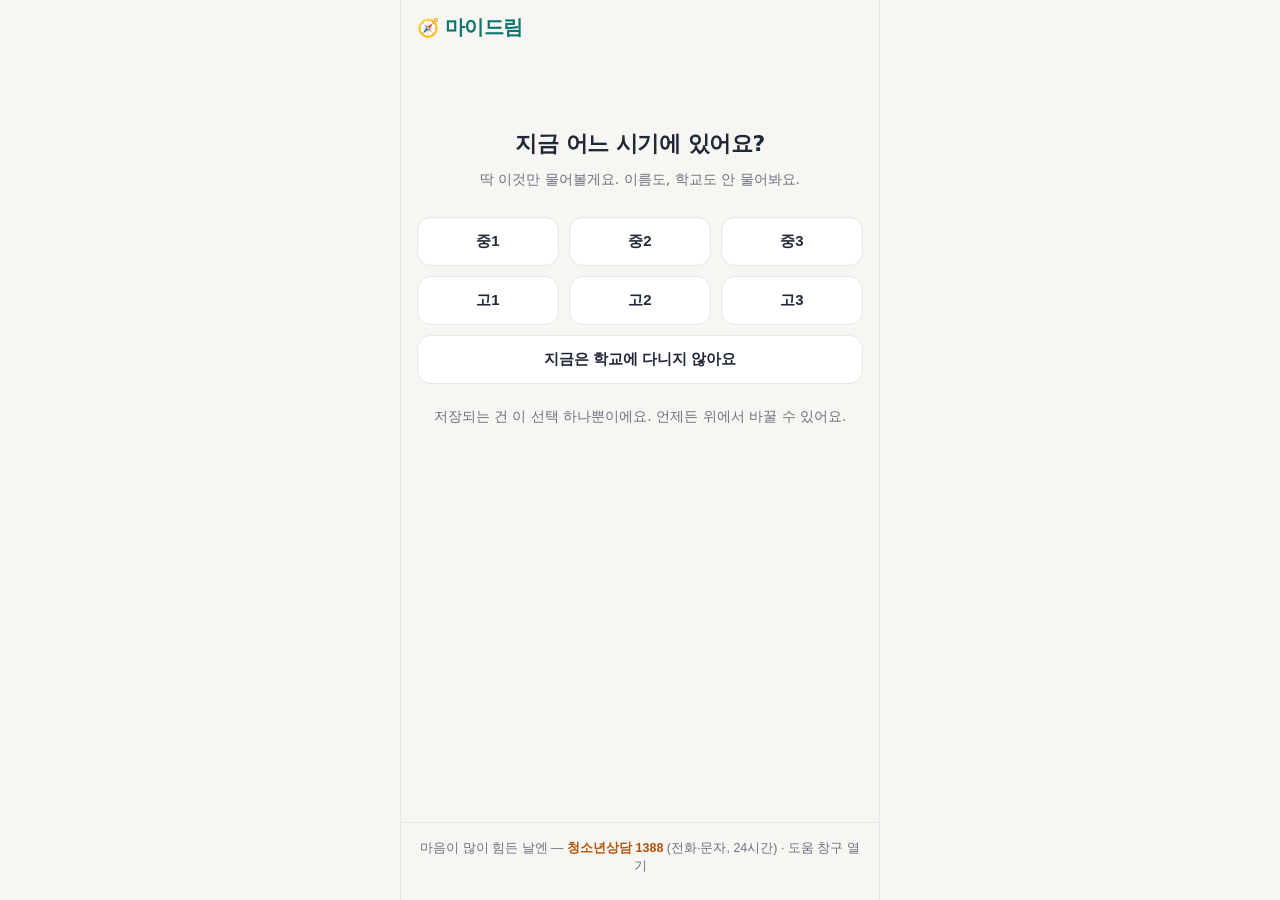
==== index.html @ dfd95384 "v1.4: 고교 지도·학과 지도·실기 가이드 신설 (중학생 고입 + 고교생 학과 리서치) - 고교 지도(#hischool): 학교 유형 9종(영재·과학·마이스터·특성화·예체고·일반" ====
<!DOCTYPE html>
<html lang="ko">
<head>
  <meta charset="UTF-8" />
  <meta name="viewport" content="width=device-width, initial-scale=1.0" />
  <title>마이드림 — 지도와 나침반</title>
  <link rel="stylesheet" href="css/style.css" />
</head>
<body>
  <div id="app" class="app">
    <header class="topbar">
      <button id="brandBtn" class="brand" type="button" aria-label="홈으로">
        <span class="brand-mark">🧭</span> 마이드림
      </button>
      <button id="gradeBtn" class="grade-pill" type="button" aria-label="시기 바꾸기"></button>
    </header>
    <main id="screen" class="screen" aria-live="polite"></main>
    <footer class="care-footer">
      <button id="helpFooterBtn" class="care-footer-btn" type="button">
        마음이 많이 힘든 날엔 — <strong>청소년상담 1388</strong> (전화·문자, 24시간) · 도움 창구 열기
      </button>
    </footer>
  </div>
  <script src="data/content.data.js"></script>
  <script src="data/modules.data.js"></script>
  <script src="data/care.data.js"></script>
  <script src="data/lens.data.js"></script>
  <script src="data/jobs.data.js"></script>
  <script src="data/explore.data.js"></script>
  <script src="data/quest.data.js"></script>
  <script src="data/shield.data.js"></script>
  <script src="data/parents.data.js"></script>
  <script src="data/dday.data.js"></script>
  <script src="data/jobdex.data.js"></script>
  <script src="data/paths.data.js"></script>
  <script src="data/guides.data.js"></script>
  <script src="data/hischool.data.js"></script>
  <script src="data/majors.data.js"></script>
  <script src="data/artprep.data.js"></script>
  <script src="js/content.js"></script>
  <script src="js/compass.js"></script>
  <script src="js/reverse.js"></script>
  <script src="js/care.js"></script>
  <script src="js/lens.js"></script>
  <script src="js/quests.js"></script>
  <script src="js/shield.js"></script>
  <script src="js/signal.js"></script>
  <script src="js/portfolio.js"></script>
  <script src="js/api.js"></script>
  <script src="js/daily.js"></script>
  <script src="js/app.js"></script>
</body>
</html>
---- css/style.css ----
/* 맵시 — 모바일 우선. 원칙: 랭킹·무한피드 없음, 짧은 세션, 차분한 톤 */
:root {
  --ink: #1f2937;
  --ink-soft: #6b7280;
  --bg: #f7f6f2;
  --card: #ffffff;
  --brand: #0f766e;
  --brand-soft: #e6f2f0;
  --accent: #b45309;
  --line: #e5e7eb;
  --chip1: #1d4ed8; /* ① 국가통계 */
  --chip2: #0f766e; /* ② 공공기관 */
  --chip3: #7c3aed; /* ③ 연구·이론 */
  --chip4: #b45309; /* ④ 현장·개인 */
  --radius: 14px;
}
* { box-sizing: border-box; margin: 0; padding: 0; }
[hidden] { display: none !important; }
html { -webkit-text-size-adjust: 100%; }
body {
  font-family: "Pretendard", "Apple SD Gothic Neo", "Malgun Gothic", system-ui, sans-serif;
  background: var(--bg);
  color: var(--ink);
  line-height: 1.55;
}
.app { max-width: 480px; margin: 0 auto; min-height: 100dvh; display: flex; flex-direction: column; }

.topbar {
  display: flex; align-items: center; justify-content: space-between;
  padding: 14px 16px 10px;
}
.brand {
  border: 0; background: none; font-size: 20px; font-weight: 800; color: var(--brand);
  display: flex; align-items: center; gap: 6px; cursor: pointer; letter-spacing: -0.02em;
}
.brand-mark { font-size: 18px; }
.grade-pill {
  border: 1px solid var(--line); background: var(--card); color: var(--ink-soft);
  border-radius: 999px; padding: 6px 12px; font-size: 13px; cursor: pointer;
}
.grade-pill:empty { display: none; }

.screen { flex: 1; padding: 4px 16px 24px; }

/* 시기 내비게이션 한 줄 */
.period-nav {
  background: var(--brand-soft); color: var(--brand);
  border-radius: var(--radius); padding: 12px 14px; font-size: 14px; font-weight: 600;
  margin-bottom: 16px;
}

.section-label { font-size: 13px; color: var(--ink-soft); margin: 18px 2px 8px; font-weight: 600; }

/* 질문 카드 */
.qcard {
  display: block; width: 100%; text-align: left; cursor: pointer;
  background: var(--card); border: 1px solid var(--line); border-radius: var(--radius);
  padding: 14px 16px; margin-bottom: 10px; font-size: 15.5px; font-weight: 600; color: var(--ink);
  transition: transform 0.06s ease;
}
.qcard:active { transform: scale(0.985); }
.qcard .qmeta { display: block; margin-top: 6px; font-size: 12px; font-weight: 500; color: var(--ink-soft); }

.browse-link {
  display: block; text-align: center; margin-top: 14px; padding: 12px;
  color: var(--brand); font-weight: 700; font-size: 14px; background: none; border: 0; cursor: pointer; width: 100%;
}

/* 온보딩 */
.onboard { padding-top: 8vh; text-align: center; }
.onboard h1 { font-size: 22px; letter-spacing: -0.02em; margin-bottom: 8px; }
.onboard p { color: var(--ink-soft); font-size: 14px; margin-bottom: 26px; }
.grade-grid { display: grid; grid-template-columns: repeat(3, 1fr); gap: 10px; }
.grade-grid .wide { grid-column: 1 / -1; }
.grade-choice {
  padding: 14px 8px; border-radius: var(--radius); border: 1px solid var(--line);
  background: var(--card); font-size: 15px; font-weight: 700; color: var(--ink); cursor: pointer;
}
.grade-choice:active { background: var(--brand-soft); }
.privacy-note { margin-top: 22px; font-size: 12px; color: var(--ink-soft); }

/* 답변 화면 */
.answer-back { background: none; border: 0; color: var(--ink-soft); font-size: 14px; cursor: pointer; padding: 6px 0 14px; }
.answer-q { font-size: 17px; font-weight: 700; color: var(--ink-soft); margin-bottom: 14px; }
.answer-l1 {
  background: var(--card); border: 1px solid var(--line); border-radius: var(--radius); padding: 18px 16px;
}
.answer-l1 .headline { font-size: 19px; font-weight: 800; letter-spacing: -0.02em; margin-bottom: 10px; }
.answer-l1 .body { font-size: 15px; }
.chips { margin-top: 12px; display: flex; flex-wrap: wrap; gap: 6px; }
.chip {
  font-size: 11.5px; font-weight: 700; border-radius: 999px; padding: 3px 10px; color: #fff;
}
.chip.g1 { background: var(--chip1); }
.chip.g2 { background: var(--chip2); }
.chip.g3 { background: var(--chip3); }
.chip.g4 { background: var(--chip4); }
.chip.g0 { background: var(--ink-soft); }

.answer-l2 {
  margin-top: 14px; background: #fffbeb; border: 1px solid #fde68a; border-radius: var(--radius); padding: 16px;
}
.answer-l2 .l2-title { font-size: 13px; font-weight: 800; color: var(--accent); margin-bottom: 8px; }
.answer-l2 .body { font-size: 15px; }

.answer-l3 { margin-top: 18px; }
.l3-btn {
  width: 100%; padding: 15px; border: 0; border-radius: var(--radius); cursor: pointer;
  background: var(--brand); color: #fff; font-size: 15.5px; font-weight: 700;
}
.l3-note {
  margin-top: 10px; padding: 12px 14px; border-radius: var(--radius);
  background: var(--brand-soft); color: var(--brand); font-size: 13.5px; display: none;
}
.l3-note.show { display: block; }

/* 전체 열람 */
.group-block { margin-bottom: 8px; }
.group-title {
  width: 100%; text-align: left; background: none; border: 0; cursor: pointer;
  font-size: 15px; font-weight: 800; padding: 12px 2px; color: var(--ink);
  display: flex; justify-content: space-between; align-items: center;
}
.group-title .count { font-size: 12px; color: var(--ink-soft); font-weight: 600; }
.group-body { display: none; }
.group-body.open { display: block; }

/* 도구 공통 (나침반·역방향) */
.tool-intro { padding-top: 6vh; text-align: center; }
.tool-kicker { font-size: 13px; font-weight: 800; color: var(--brand); margin: 4px 0 8px; letter-spacing: 0.02em; }
.tool-intro h1, .result-title { font-size: 21px; letter-spacing: -0.02em; margin-bottom: 8px; }
.tool-intro p, .result-sub { color: var(--ink-soft); font-size: 14px; margin-bottom: 20px; }
.ghost-btn {
  width: 100%; margin-top: 10px; padding: 13px; border-radius: var(--radius); cursor: pointer;
  background: none; border: 1px solid var(--line); color: var(--ink-soft); font-size: 14px; font-weight: 600;
}

/* 나침반 축 화면 */
.progress-dots { display: flex; gap: 6px; justify-content: center; padding: 10px 0 18px; }
.dot { width: 8px; height: 8px; border-radius: 50%; background: var(--line); }
.dot.done { background: var(--brand); opacity: 0.45; }
.dot.now { background: var(--brand); }
.axis-card { padding-top: 4vh; text-align: center; }
.axis-q { font-size: 19px; font-weight: 800; letter-spacing: -0.02em; margin-bottom: 24px; }
.opt-btn {
  display: block; width: 100%; padding: 20px 16px; margin-bottom: 4px; cursor: pointer;
  background: var(--card); border: 1px solid var(--line); border-radius: var(--radius);
  font-size: 16.5px; font-weight: 700; color: var(--ink);
}
.opt-btn:active { background: var(--brand-soft); border-color: var(--brand); }
.axis-vs { font-size: 12px; color: var(--ink-soft); margin: 6px 0; }
.skip-btn { background: none; border: 0; color: var(--ink-soft); font-size: 13px; margin-top: 18px; cursor: pointer; text-decoration: underline; }

/* 결과 카드 */
.pick-summary { display: flex; flex-wrap: wrap; gap: 6px; margin-bottom: 6px; }
.pick-tag { font-size: 12px; font-weight: 700; color: var(--brand); background: var(--brand-soft); border-radius: 999px; padding: 4px 10px; }
.cluster-card {
  background: var(--card); border: 1px solid var(--line); border-radius: var(--radius);
  padding: 14px 16px; margin-bottom: 10px;
}
.cluster-head { display: flex; justify-content: space-between; align-items: baseline; }
.cluster-name { font-size: 16px; font-weight: 800; }
.cluster-match { font-size: 12px; font-weight: 700; color: var(--brand); }
.cluster-day { font-size: 13.5px; color: var(--ink-soft); margin-top: 4px; }
.cluster-jobs { display: flex; flex-wrap: wrap; gap: 6px; margin-top: 10px; }
.job-tag { font-size: 12px; background: var(--bg); border: 1px solid var(--line); border-radius: 999px; padding: 3px 10px; color: var(--ink); }
.cluster-why { font-size: 12.5px; color: var(--brand); margin-top: 10px; }
.lens-line {
  margin-top: 14px; padding: 13px 14px; border-radius: var(--radius);
  background: #eef2ff; color: #3730a3; font-size: 13.5px; font-weight: 600;
}
.open-question {
  margin-top: 14px; padding: 13px 14px; border-radius: var(--radius);
  background: var(--brand-soft); color: var(--brand); font-size: 14px; font-weight: 600;
}

/* 역방향 과목 선택 */
.subject-grid { display: flex; flex-wrap: wrap; gap: 8px; margin: 6px 0 18px; }
.subject-chip {
  padding: 9px 14px; border-radius: 999px; border: 1px solid var(--line); background: var(--card);
  font-size: 14px; font-weight: 600; color: var(--ink); cursor: pointer;
}
.subject-chip.on { background: var(--brand); border-color: var(--brand); color: #fff; }
.stem-note { margin-top: 10px; font-size: 12.5px; color: var(--accent); background: #fffbeb; border-radius: 10px; padding: 9px 11px; }
.inline-link { background: none; border: 0; color: var(--accent); font-weight: 700; text-decoration: underline; cursor: pointer; font-size: 12.5px; padding: 0; }

.care-footer {
  padding: 8px 10px 16px; text-align: center; border-top: 1px solid var(--line);
}
.care-footer-btn {
  background: none; border: 0; cursor: pointer; width: 100%;
  font-size: 12.5px; color: var(--ink-soft); line-height: 1.5; padding: 8px;
}
.care-footer strong { color: var(--accent); }

/* D-day 내비게이션 */
.dday-line { display: flex; align-items: center; gap: 8px; font-size: 14px; font-weight: 700; }
.dday-badge {
  background: var(--brand); color: #fff; border-radius: 8px; padding: 3px 9px;
  font-size: 13px; font-weight: 800; flex-shrink: 0;
}
.dday-note { font-size: 12px; font-weight: 500; color: var(--ink-soft); margin-top: 6px; }
.dday-task {
  display: block; width: 100%; text-align: left; cursor: pointer; margin-top: 10px;
  background: var(--card); border: 1px dashed var(--brand); border-radius: 10px;
  padding: 10px 12px; font-size: 13.5px; font-weight: 700; color: var(--brand);
}

/* 경로 지도 */
.paths-note { font-size: 13px; color: var(--ink-soft); margin: -2px 2px 10px; }

/* 직업 도감 */
.dex-today { border-color: var(--brand); }
.dex-met { cursor: default; }
.dex-unmet { cursor: default; color: var(--line); border-style: dashed; background: none; }

/* 렌즈: 홈 티저 */
.lens-teaser {
  display: block; width: 100%; text-align: left; cursor: pointer; margin-bottom: 14px;
  background: linear-gradient(135deg, #eef2ff, #e6f2f0); border: 1px solid #c7d2fe;
  border-radius: var(--radius); padding: 13px 16px;
}
.lens-teaser-kicker { display: block; font-size: 11.5px; font-weight: 800; color: #4338ca; margin-bottom: 3px; }
.lens-teaser-title { display: block; font-size: 15.5px; font-weight: 700; color: var(--ink); }

/* 렌즈: 카드 상세 (5단 구조) */
.lens-today { border-color: #818cf8; }
.lens-hook { font-size: 16px; font-weight: 700; margin: 4px 0 14px; }
.lens-structure {
  background: var(--card); border: 1px solid var(--line); border-radius: var(--radius); padding: 14px 16px;
}
.flow-row { display: flex; flex-wrap: wrap; align-items: center; gap: 6px; margin-bottom: 8px; }
.flow-name { font-size: 11.5px; font-weight: 800; color: var(--ink-soft); flex-basis: 100%; }
.flow-steps { display: flex; flex-wrap: wrap; align-items: center; gap: 5px; }
.flow-step {
  font-size: 12.5px; font-weight: 700; background: var(--brand-soft); color: var(--brand);
  border-radius: 8px; padding: 5px 9px;
}
.flow-sep { color: var(--ink-soft); font-size: 12px; }
.lens-structure-text { font-size: 14.5px; margin-top: 8px; }
.lens-counter {
  margin-top: 12px; background: #fffbeb; border: 1px solid #fde68a; border-radius: var(--radius);
  padding: 13px 15px; font-size: 14px;
}
.lens-career { margin-top: 12px; padding: 13px 15px; background: var(--card); border: 1px solid var(--line); border-radius: var(--radius); font-size: 14px; }
.lens-career-label { display: block; font-size: 12px; font-weight: 800; color: var(--brand); margin-bottom: 4px; }
.lens-answer-form { display: flex; gap: 8px; margin-top: 12px; }
.structure-line { font-size: 13.5px; color: var(--ink-soft); margin-top: 6px; }
.lens-ref { color: #4338ca; font-weight: 700; font-size: 12.5px; white-space: nowrap; }

/* 조건 카드 (모듈 B) */
.job-path { font-size: 14px; margin-top: 6px; }
.job-path.soft { color: var(--ink-soft); font-size: 13.5px; }
.job-alt-label { font-size: 12px; font-weight: 800; color: var(--brand); margin-top: 12px; }
.job-inline { display: block; margin-top: 10px; color: var(--brand); }

/* 퀘스트 */
.quest-done { border-color: var(--brand); background: #f4faf9; }
.quest-form { margin-top: 10px; }

/* 저널·체크인 */
.mood-row { display: flex; gap: 6px; margin: 8px 0 4px; }
.mood-btn {
  flex: 1; display: flex; flex-direction: column; align-items: center; gap: 4px; cursor: pointer;
  background: var(--card); border: 1px solid var(--line); border-radius: var(--radius); padding: 10px 2px;
}
.mood-btn.on { border-color: var(--brand); background: var(--brand-soft); }
.mood-e { font-size: 22px; }
.mood-label { font-size: 11px; color: var(--ink-soft); font-weight: 600; }
.care-block {
  margin-top: 14px; padding: 15px 16px; border-radius: var(--radius);
  background: var(--brand-soft); color: var(--ink); font-size: 14px; line-height: 1.7;
}
.care-block-actions { display: flex; gap: 8px; margin-top: 12px; }
.care-block-actions .ghost-btn { margin-top: 0; background: var(--card); }
.journal-entry {
  display: flex; align-items: baseline; gap: 10px; padding: 11px 4px;
  border-bottom: 1px solid var(--line); font-size: 14px;
}
.journal-date { flex-shrink: 0; font-size: 11.5px; color: var(--ink-soft); }
.journal-text { flex: 1; }
.journal-del { background: none; border: 0; color: var(--ink-soft); font-size: 16px; cursor: pointer; padding: 0 4px; }
.explore-open { display: inline-block; margin-top: 10px; }

/* 가이드 카드의 외부 링크 버튼 — ghost-btn과 같은 자리, 링크임을 색으로 구분 */
.guide-link {
  display: block; text-align: center; margin-top: 10px; padding: 13px; border-radius: var(--radius);
  background: var(--brand-soft); color: var(--brand); font-size: 14px; font-weight: 700; text-decoration: none;
}

/* 첫 일자리 방패 */
.calc-row { display: flex; gap: 10px; margin-top: 12px; }
.calc-label { flex: 1; font-size: 12px; font-weight: 700; color: var(--ink-soft); }
.calc-input { width: 100%; margin-top: 4px; }
.calc-result { margin-top: 12px; padding: 12px 14px; background: var(--brand-soft); border-radius: var(--radius); }
.check-item {
  display: flex; align-items: flex-start; gap: 9px; padding: 9px 0;
  border-top: 1px solid var(--line); font-size: 14px; cursor: pointer;
}
.check-item input { margin-top: 3px; accent-color: var(--brand); width: 16px; height: 16px; flex-shrink: 0; }

/* 검색 */
.search-form { display: flex; gap: 8px; margin-bottom: 14px; }
.search-input {
  flex: 1; padding: 12px 14px; border-radius: var(--radius); border: 1px solid var(--line);
  background: var(--card); font-size: 15px; color: var(--ink); font-family: inherit;
}
.search-input:focus { outline: 2px solid var(--brand); border-color: var(--brand); }
.search-btn {
  padding: 0 18px; border-radius: var(--radius); border: 0; cursor: pointer;
  background: var(--brand); color: #fff; font-size: 14px; font-weight: 700;
}

/* 위기 안내 — 차분하고 크게, 판단 문구 없음 */
.care-now { padding-top: 5vh; text-align: center; }
.care-title { font-size: 21px; letter-spacing: -0.02em; margin-bottom: 20px; }
.care-primary {
  background: var(--card); border: 1.5px solid var(--brand); border-radius: var(--radius);
  padding: 20px 16px; text-align: center;
}
.care-name { font-size: 19px; font-weight: 800; }
.care-hours { font-size: 13px; color: var(--ink-soft); margin-top: 4px; }
.care-desc { font-size: 14.5px; margin: 12px 0 16px; }
.care-call {
  display: block; padding: 16px; border-radius: var(--radius); background: var(--brand);
  color: #fff; font-size: 17px; font-weight: 800; text-decoration: none; margin-bottom: 8px;
}
.care-sms, .care-chat {
  display: block; padding: 13px; border-radius: var(--radius); background: var(--brand-soft);
  color: var(--brand); font-size: 14.5px; font-weight: 700; text-decoration: none; margin-bottom: 8px;
}
.care-note { font-size: 13px; color: var(--ink-soft); margin: 16px 0 6px; }

/* 도움 창구 (안심 DB) */
.help-lines { margin-top: 10px; }
.help-line {
  display: flex; align-items: center; justify-content: space-between; gap: 10px;
  padding: 10px 0; border-top: 1px solid var(--line);
}
.help-info { display: flex; flex-direction: column; }
.help-name { font-size: 14.5px; font-weight: 700; }
.help-note { font-size: 12px; color: var(--ink-soft); margin-top: 2px; }
.help-call, .help-link {
  flex-shrink: 0; padding: 9px 14px; border-radius: 999px; background: var(--brand);
  color: #fff; font-size: 14px; font-weight: 800; text-decoration: none;
}
.help-link { background: var(--brand-soft); color: var(--brand); }

@media (min-width: 480px) {
  .app { border-left: 1px solid var(--line); border-right: 1px solid var(--line); }
}
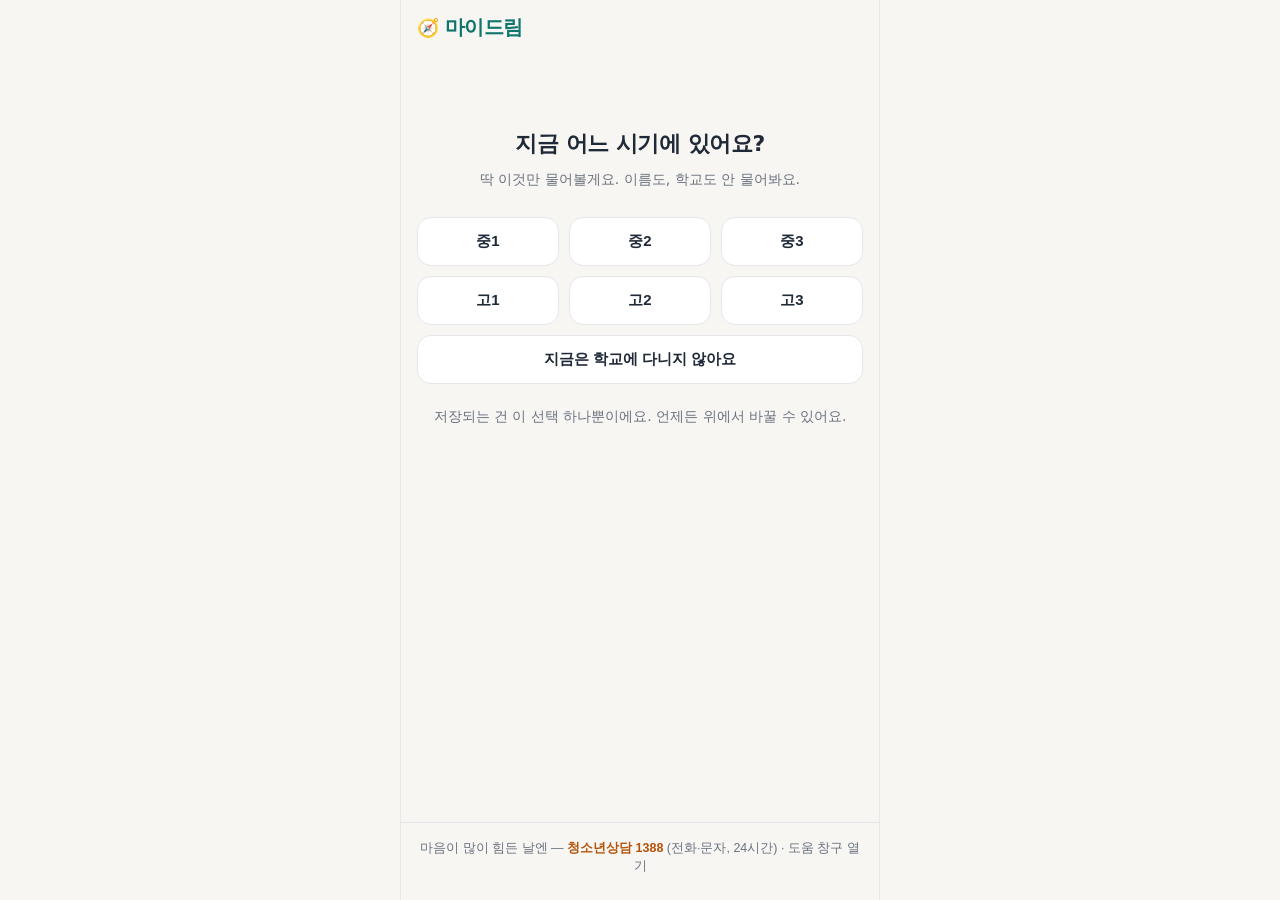
==== commit b81ded71: "v1.6: 대안학교 정보 모듈 (mydream-alt-school-module-prompt.md 구현) - 핵심: '교육청 등록 ≠ 학력 인정' 혼동을 UI 구조로 차단 — 학력 " ====
--- a/index.html
+++ b/index.html
@@ -37,6 +37,7 @@
   <script src="data/hischool.data.js"></script>
   <script src="data/majors.data.js"></script>
   <script src="data/artprep.data.js"></script>
+  <script src="data/altschools.data.js"></script>
   <script src="js/content.js"></script>
   <script src="js/compass.js"></script>
   <script src="js/reverse.js"></script>
@@ -48,6 +49,7 @@
   <script src="js/portfolio.js"></script>
   <script src="js/api.js"></script>
   <script src="js/daily.js"></script>
+  <script src="js/altschools.js"></script>
   <script src="js/app.js"></script>
 </body>
 </html>
--- a/css/style.css
+++ b/css/style.css
@@ -287,6 +287,16 @@
   display: block; text-align: center; margin-top: 10px; padding: 13px; border-radius: var(--radius);
   background: var(--brand-soft); color: var(--brand); font-size: 14px; font-weight: 700; text-decoration: none;
 }
+/* 외부 포털 링크의 '수시 업데이트' 표시 — 앱 정보 기준일과 대비되는 최신성 안내 */
+.fresh-tag { font-size: 10.5px; font-weight: 700; opacity: 0.65; vertical-align: 1px; white-space: nowrap; }
+
+/* 대안학교 — 학력 인정 배지: 학교명보다 위, 색+텍스트 병기 (색만으로 구분 금지) */
+.alt-badges { display: flex; gap: 6px; flex-wrap: wrap; margin-bottom: 8px; }
+.alt-badge { font-size: 12px; font-weight: 800; padding: 4px 10px; border-radius: 999px; }
+.alt-badge.ok { background: var(--brand-soft); color: var(--brand); }
+.alt-badge.warn { background: #fbe9e7; color: #b3261e; }
+.alt-badge.plain { background: none; color: var(--ink-soft); border: 1px solid var(--line); }
+.alt-card { display: block; }
 
 /* 첫 일자리 방패 */
 .calc-row { display: flex; gap: 10px; margin-top: 12px; }
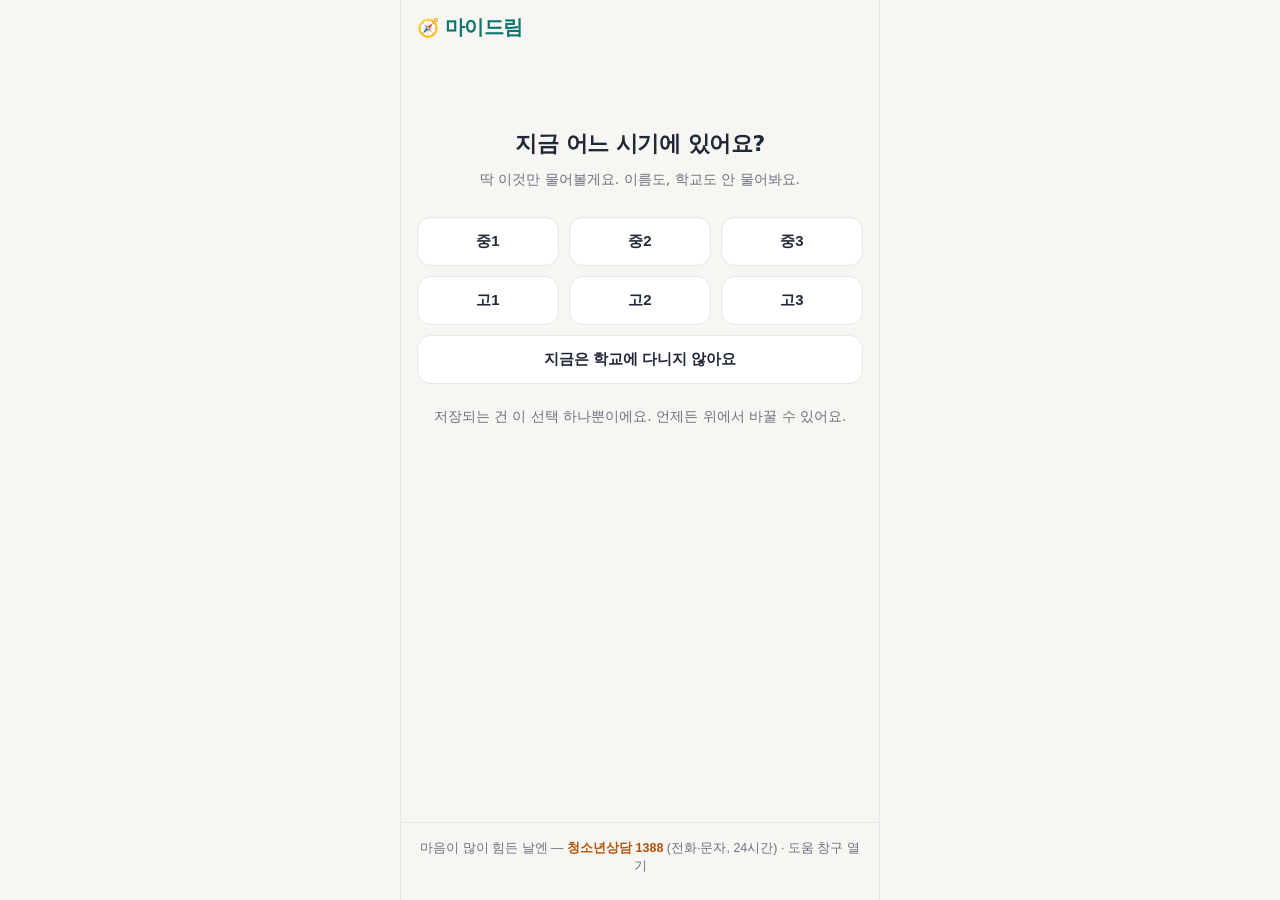
==== commit 71070048: "v1.9: 성직자 진로 모듈 구현 (mydream-clergy-path-module-prompt.md — 빌드 가드로 비노출 상태 출고) - 중립 원칙: 직업 정보로만 — 동일 컴" ====
--- a/index.html
+++ b/index.html
@@ -38,6 +38,7 @@
   <script src="data/majors.data.js"></script>
   <script src="data/artprep.data.js"></script>
   <script src="data/altschools.data.js"></script>
+  <script src="data/clergy.data.js"></script>
   <script src="js/content.js"></script>
   <script src="js/compass.js"></script>
   <script src="js/reverse.js"></script>
@@ -50,6 +51,7 @@
   <script src="js/api.js"></script>
   <script src="js/daily.js"></script>
   <script src="js/altschools.js"></script>
+  <script src="js/clergy.js"></script>
   <script src="js/app.js"></script>
 </body>
 </html>
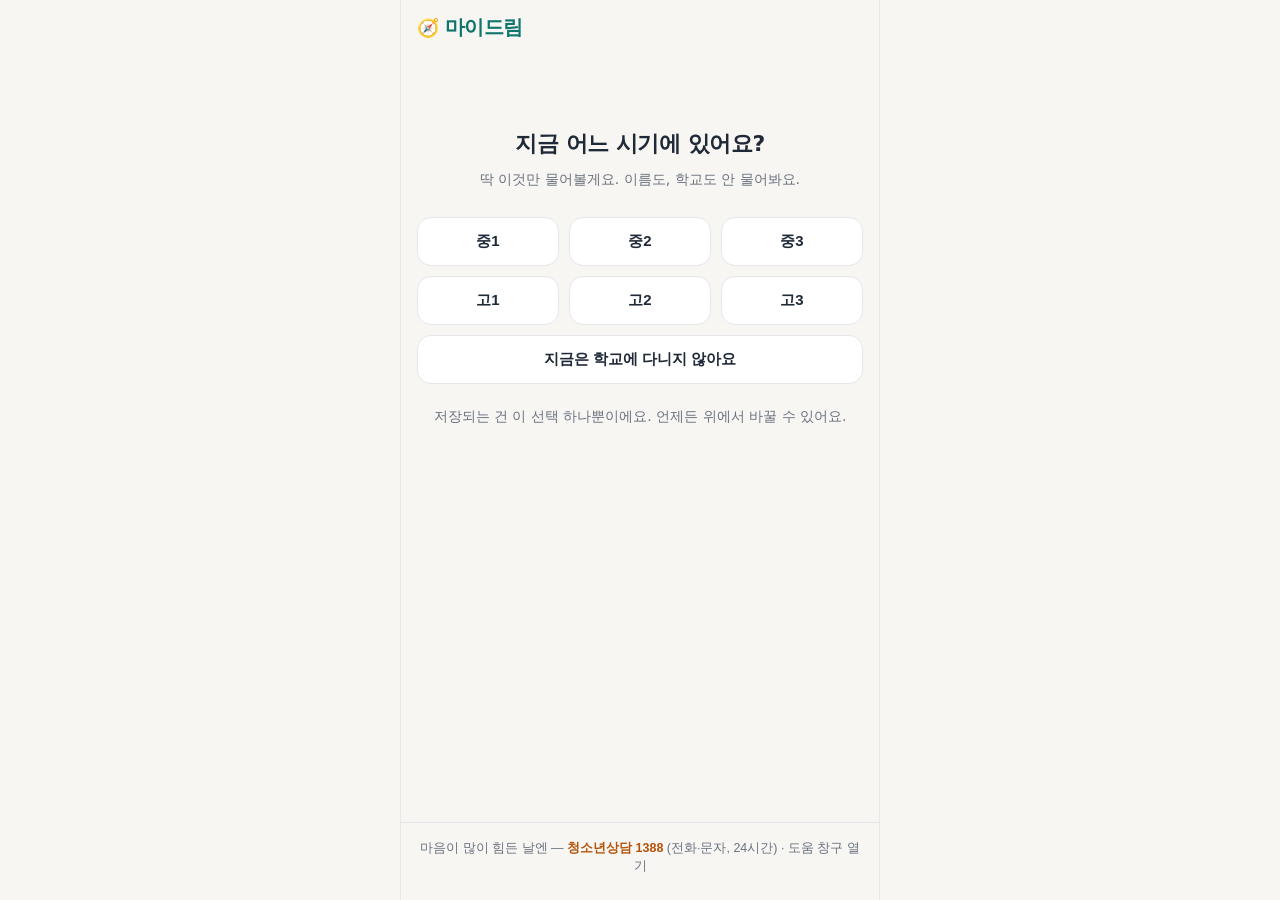
==== commit 15a9752f: "v2.6: 직업 사전 90여 종 신설 — 세부 직업 검색을 직업군·학년별 질문·공식 창구로 연동 간호조무사·직업군인·경찰·환경미화원·요리사·변호사·파일럿 등 90여 종(별칭 포함)" ====
--- a/index.html
+++ b/index.html
@@ -39,6 +39,7 @@
   <script src="data/artprep.data.js"></script>
   <script src="data/altschools.data.js"></script>
   <script src="data/clergy.data.js"></script>
+  <script src="data/jobdict.data.js"></script>
   <script src="js/content.js"></script>
   <script src="js/compass.js"></script>
   <script src="js/reverse.js"></script>
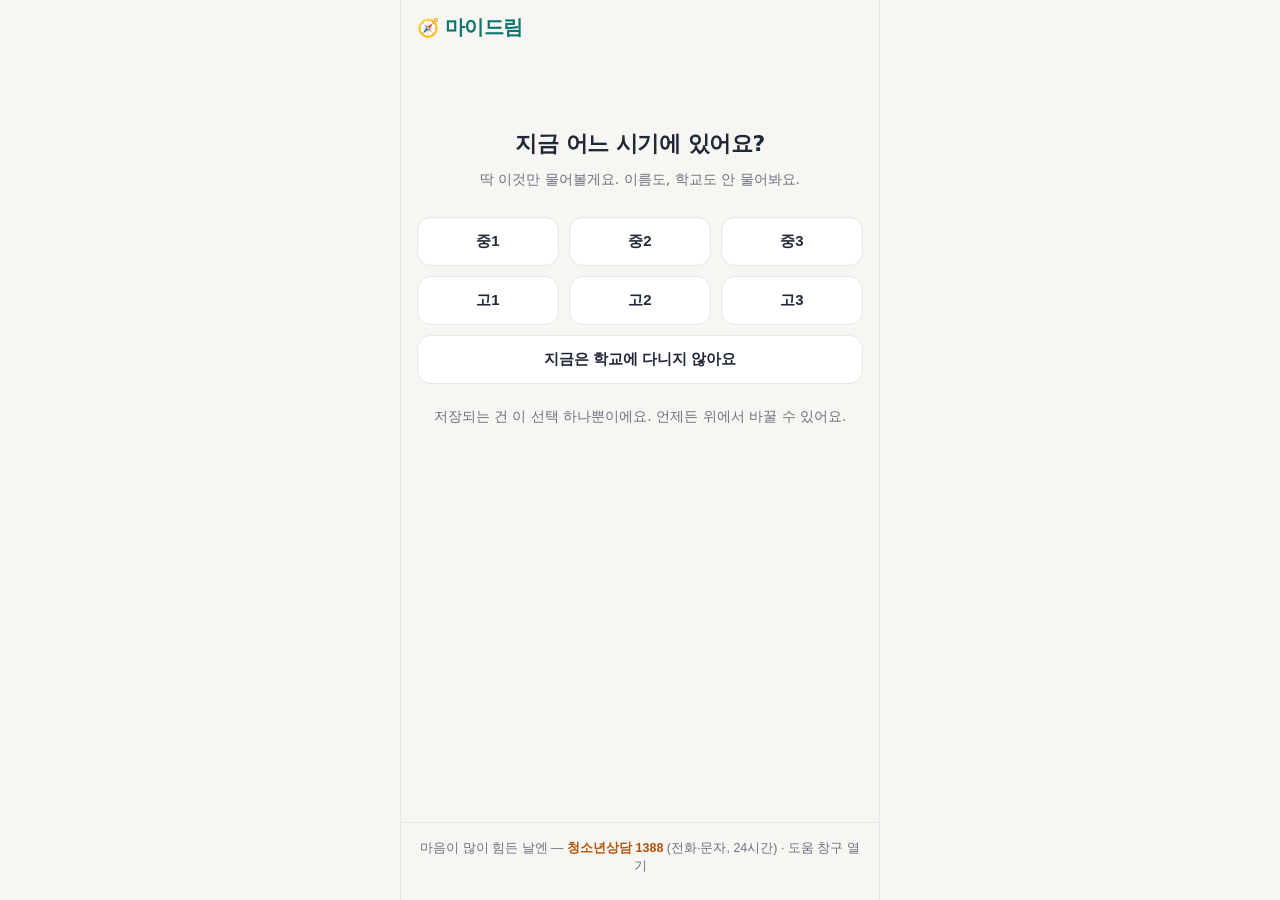
==== commit 0456420c: "v2.8: 검색어 보완(승려·철학자·사학자·심리학자·한약사·행정사·연예인·개그맨·사진사 등) + 캐시 버전 도입 ① 성직 별칭: 승려·출가→스님, 수도자→수녀·수사, 신부님→신부 " ====
--- a/index.html
+++ b/index.html
@@ -1,10 +1,10 @@
-<!DOCTYPE html>
+﻿<!DOCTYPE html>
 <html lang="ko">
 <head>
   <meta charset="UTF-8" />
   <meta name="viewport" content="width=device-width, initial-scale=1.0" />
   <title>마이드림 — 지도와 나침반</title>
-  <link rel="stylesheet" href="css/style.css" />
+  <link rel="stylesheet" href="css/style.css?v=28" />
 </head>
 <body>
   <div id="app" class="app">
@@ -21,38 +21,38 @@
       </button>
     </footer>
   </div>
-  <script src="data/content.data.js"></script>
-  <script src="data/modules.data.js"></script>
-  <script src="data/care.data.js"></script>
-  <script src="data/lens.data.js"></script>
-  <script src="data/jobs.data.js"></script>
-  <script src="data/explore.data.js"></script>
-  <script src="data/quest.data.js"></script>
-  <script src="data/shield.data.js"></script>
-  <script src="data/parents.data.js"></script>
-  <script src="data/dday.data.js"></script>
-  <script src="data/jobdex.data.js"></script>
-  <script src="data/paths.data.js"></script>
-  <script src="data/guides.data.js"></script>
-  <script src="data/hischool.data.js"></script>
-  <script src="data/majors.data.js"></script>
-  <script src="data/artprep.data.js"></script>
-  <script src="data/altschools.data.js"></script>
-  <script src="data/clergy.data.js"></script>
-  <script src="data/jobdict.data.js"></script>
-  <script src="js/content.js"></script>
-  <script src="js/compass.js"></script>
-  <script src="js/reverse.js"></script>
-  <script src="js/care.js"></script>
-  <script src="js/lens.js"></script>
-  <script src="js/quests.js"></script>
-  <script src="js/shield.js"></script>
-  <script src="js/signal.js"></script>
-  <script src="js/portfolio.js"></script>
-  <script src="js/api.js"></script>
-  <script src="js/daily.js"></script>
-  <script src="js/altschools.js"></script>
-  <script src="js/clergy.js"></script>
-  <script src="js/app.js"></script>
+  <script src="data/content.data.js?v=28"></script>
+  <script src="data/modules.data.js?v=28"></script>
+  <script src="data/care.data.js?v=28"></script>
+  <script src="data/lens.data.js?v=28"></script>
+  <script src="data/jobs.data.js?v=28"></script>
+  <script src="data/explore.data.js?v=28"></script>
+  <script src="data/quest.data.js?v=28"></script>
+  <script src="data/shield.data.js?v=28"></script>
+  <script src="data/parents.data.js?v=28"></script>
+  <script src="data/dday.data.js?v=28"></script>
+  <script src="data/jobdex.data.js?v=28"></script>
+  <script src="data/paths.data.js?v=28"></script>
+  <script src="data/guides.data.js?v=28"></script>
+  <script src="data/hischool.data.js?v=28"></script>
+  <script src="data/majors.data.js?v=28"></script>
+  <script src="data/artprep.data.js?v=28"></script>
+  <script src="data/altschools.data.js?v=28"></script>
+  <script src="data/clergy.data.js?v=28"></script>
+  <script src="data/jobdict.data.js?v=28"></script>
+  <script src="js/content.js?v=28"></script>
+  <script src="js/compass.js?v=28"></script>
+  <script src="js/reverse.js?v=28"></script>
+  <script src="js/care.js?v=28"></script>
+  <script src="js/lens.js?v=28"></script>
+  <script src="js/quests.js?v=28"></script>
+  <script src="js/shield.js?v=28"></script>
+  <script src="js/signal.js?v=28"></script>
+  <script src="js/portfolio.js?v=28"></script>
+  <script src="js/api.js?v=28"></script>
+  <script src="js/daily.js?v=28"></script>
+  <script src="js/altschools.js?v=28"></script>
+  <script src="js/clergy.js?v=28"></script>
+  <script src="js/app.js?v=28"></script>
 </body>
 </html>
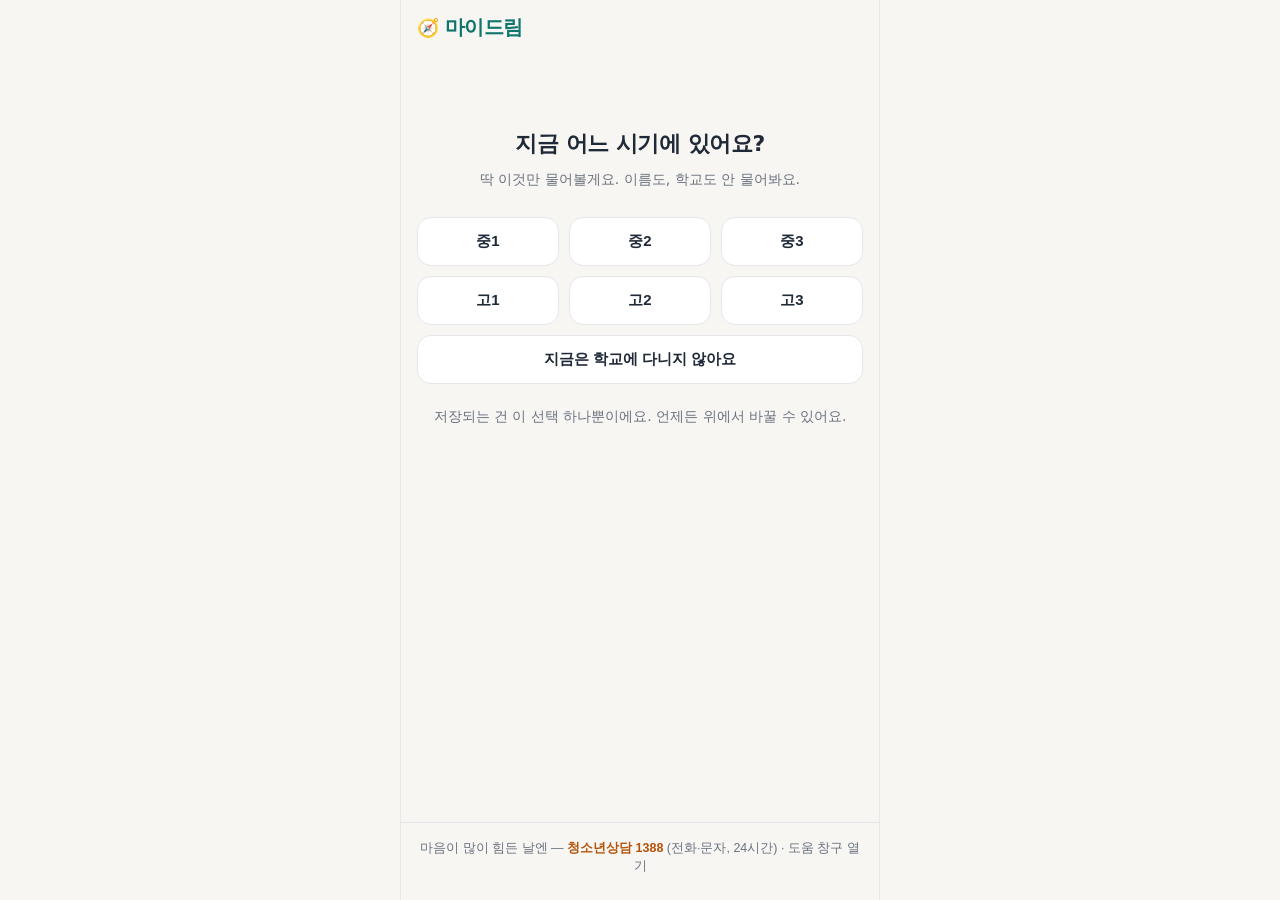
==== commit b43f38aa: "v2.9: 검색어 대량 보완 — 사전 158종(감독·연출·공연·의료 세부·연구 세부·정치인 등) + 학과명 검색 신설 ① 신규 23종: 영화감독·연출가·미술감독·스포츠감독·지휘자·" ====
--- a/index.html
+++ b/index.html
@@ -4,7 +4,7 @@
   <meta charset="UTF-8" />
   <meta name="viewport" content="width=device-width, initial-scale=1.0" />
   <title>마이드림 — 지도와 나침반</title>
-  <link rel="stylesheet" href="css/style.css?v=28" />
+  <link rel="stylesheet" href="css/style.css?v=29" />
 </head>
 <body>
   <div id="app" class="app">
@@ -21,38 +21,38 @@
       </button>
     </footer>
   </div>
-  <script src="data/content.data.js?v=28"></script>
-  <script src="data/modules.data.js?v=28"></script>
-  <script src="data/care.data.js?v=28"></script>
-  <script src="data/lens.data.js?v=28"></script>
-  <script src="data/jobs.data.js?v=28"></script>
-  <script src="data/explore.data.js?v=28"></script>
-  <script src="data/quest.data.js?v=28"></script>
-  <script src="data/shield.data.js?v=28"></script>
-  <script src="data/parents.data.js?v=28"></script>
-  <script src="data/dday.data.js?v=28"></script>
-  <script src="data/jobdex.data.js?v=28"></script>
-  <script src="data/paths.data.js?v=28"></script>
-  <script src="data/guides.data.js?v=28"></script>
-  <script src="data/hischool.data.js?v=28"></script>
-  <script src="data/majors.data.js?v=28"></script>
-  <script src="data/artprep.data.js?v=28"></script>
-  <script src="data/altschools.data.js?v=28"></script>
-  <script src="data/clergy.data.js?v=28"></script>
-  <script src="data/jobdict.data.js?v=28"></script>
-  <script src="js/content.js?v=28"></script>
-  <script src="js/compass.js?v=28"></script>
-  <script src="js/reverse.js?v=28"></script>
-  <script src="js/care.js?v=28"></script>
-  <script src="js/lens.js?v=28"></script>
-  <script src="js/quests.js?v=28"></script>
-  <script src="js/shield.js?v=28"></script>
-  <script src="js/signal.js?v=28"></script>
-  <script src="js/portfolio.js?v=28"></script>
-  <script src="js/api.js?v=28"></script>
-  <script src="js/daily.js?v=28"></script>
-  <script src="js/altschools.js?v=28"></script>
-  <script src="js/clergy.js?v=28"></script>
-  <script src="js/app.js?v=28"></script>
+  <script src="data/content.data.js?v=29"></script>
+  <script src="data/modules.data.js?v=29"></script>
+  <script src="data/care.data.js?v=29"></script>
+  <script src="data/lens.data.js?v=29"></script>
+  <script src="data/jobs.data.js?v=29"></script>
+  <script src="data/explore.data.js?v=29"></script>
+  <script src="data/quest.data.js?v=29"></script>
+  <script src="data/shield.data.js?v=29"></script>
+  <script src="data/parents.data.js?v=29"></script>
+  <script src="data/dday.data.js?v=29"></script>
+  <script src="data/jobdex.data.js?v=29"></script>
+  <script src="data/paths.data.js?v=29"></script>
+  <script src="data/guides.data.js?v=29"></script>
+  <script src="data/hischool.data.js?v=29"></script>
+  <script src="data/majors.data.js?v=29"></script>
+  <script src="data/artprep.data.js?v=29"></script>
+  <script src="data/altschools.data.js?v=29"></script>
+  <script src="data/clergy.data.js?v=29"></script>
+  <script src="data/jobdict.data.js?v=29"></script>
+  <script src="js/content.js?v=29"></script>
+  <script src="js/compass.js?v=29"></script>
+  <script src="js/reverse.js?v=29"></script>
+  <script src="js/care.js?v=29"></script>
+  <script src="js/lens.js?v=29"></script>
+  <script src="js/quests.js?v=29"></script>
+  <script src="js/shield.js?v=29"></script>
+  <script src="js/signal.js?v=29"></script>
+  <script src="js/portfolio.js?v=29"></script>
+  <script src="js/api.js?v=29"></script>
+  <script src="js/daily.js?v=29"></script>
+  <script src="js/altschools.js?v=29"></script>
+  <script src="js/clergy.js?v=29"></script>
+  <script src="js/app.js?v=29"></script>
 </body>
 </html>
